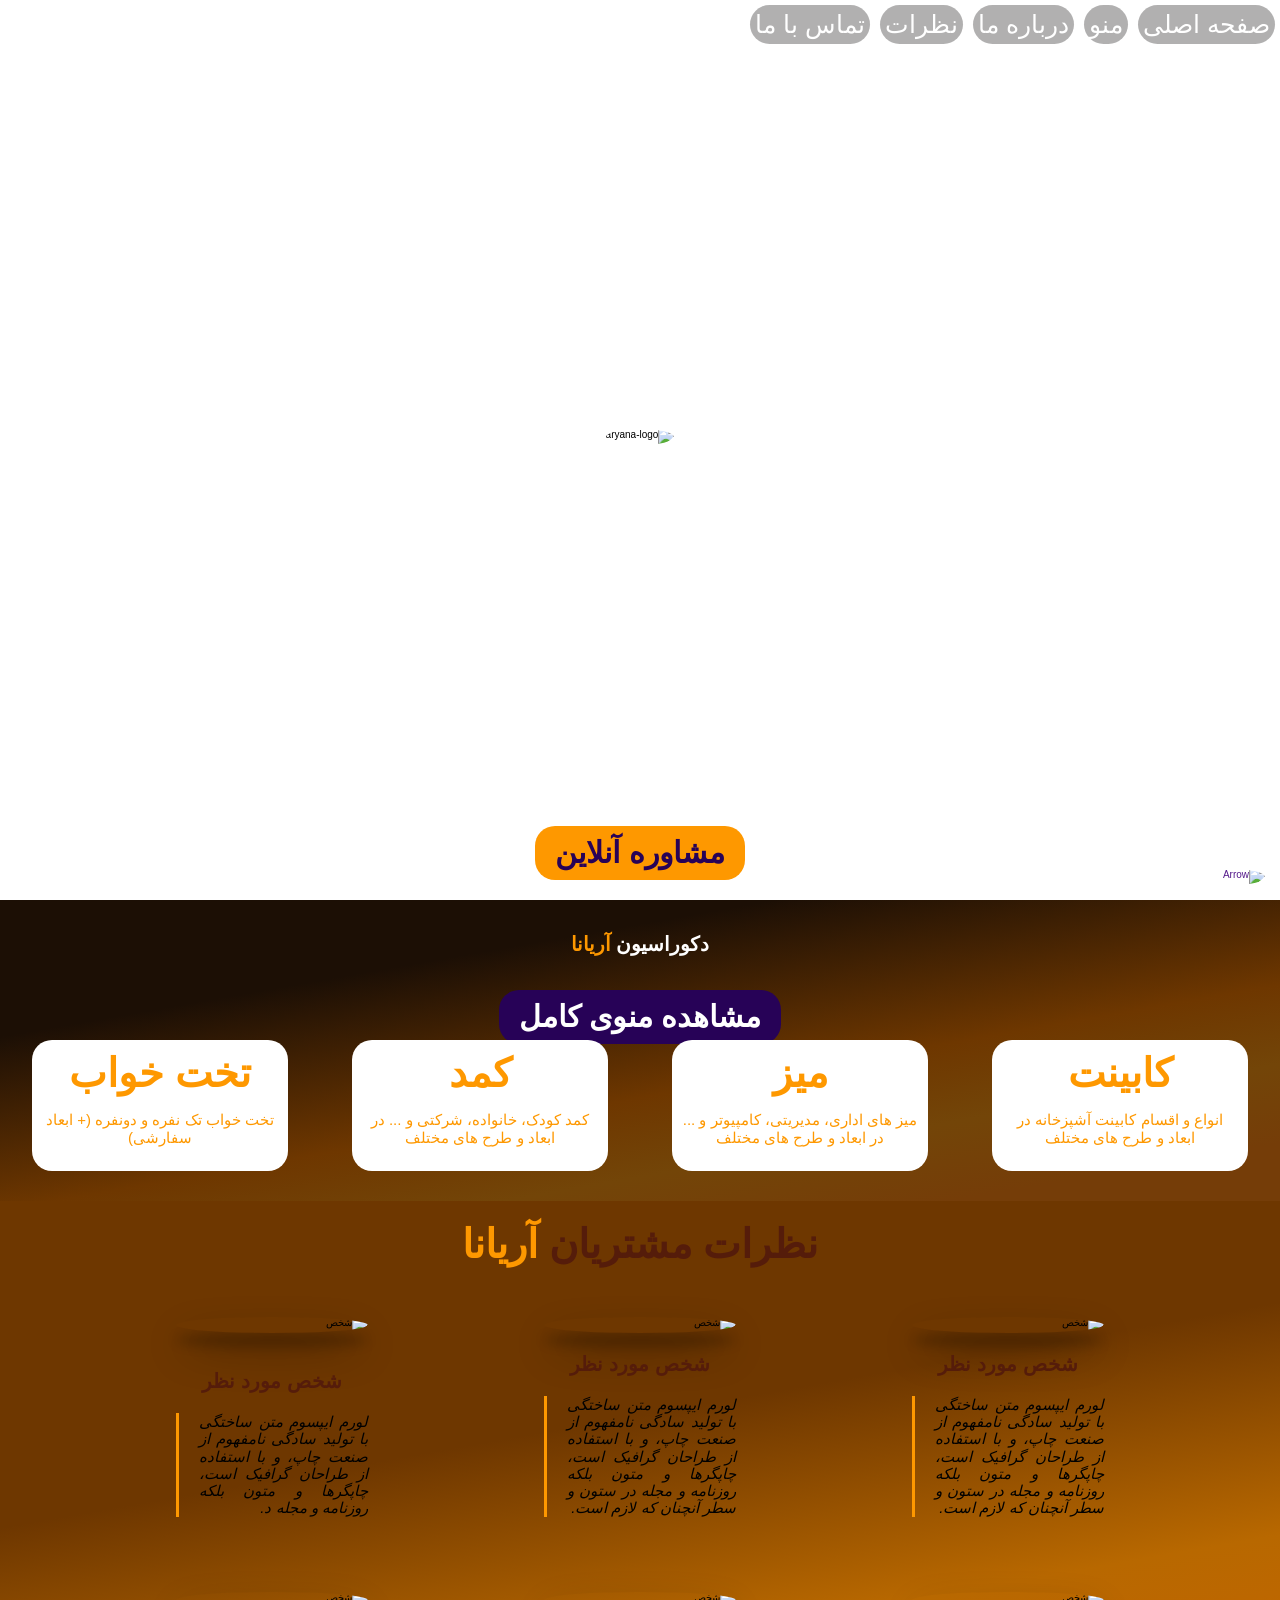
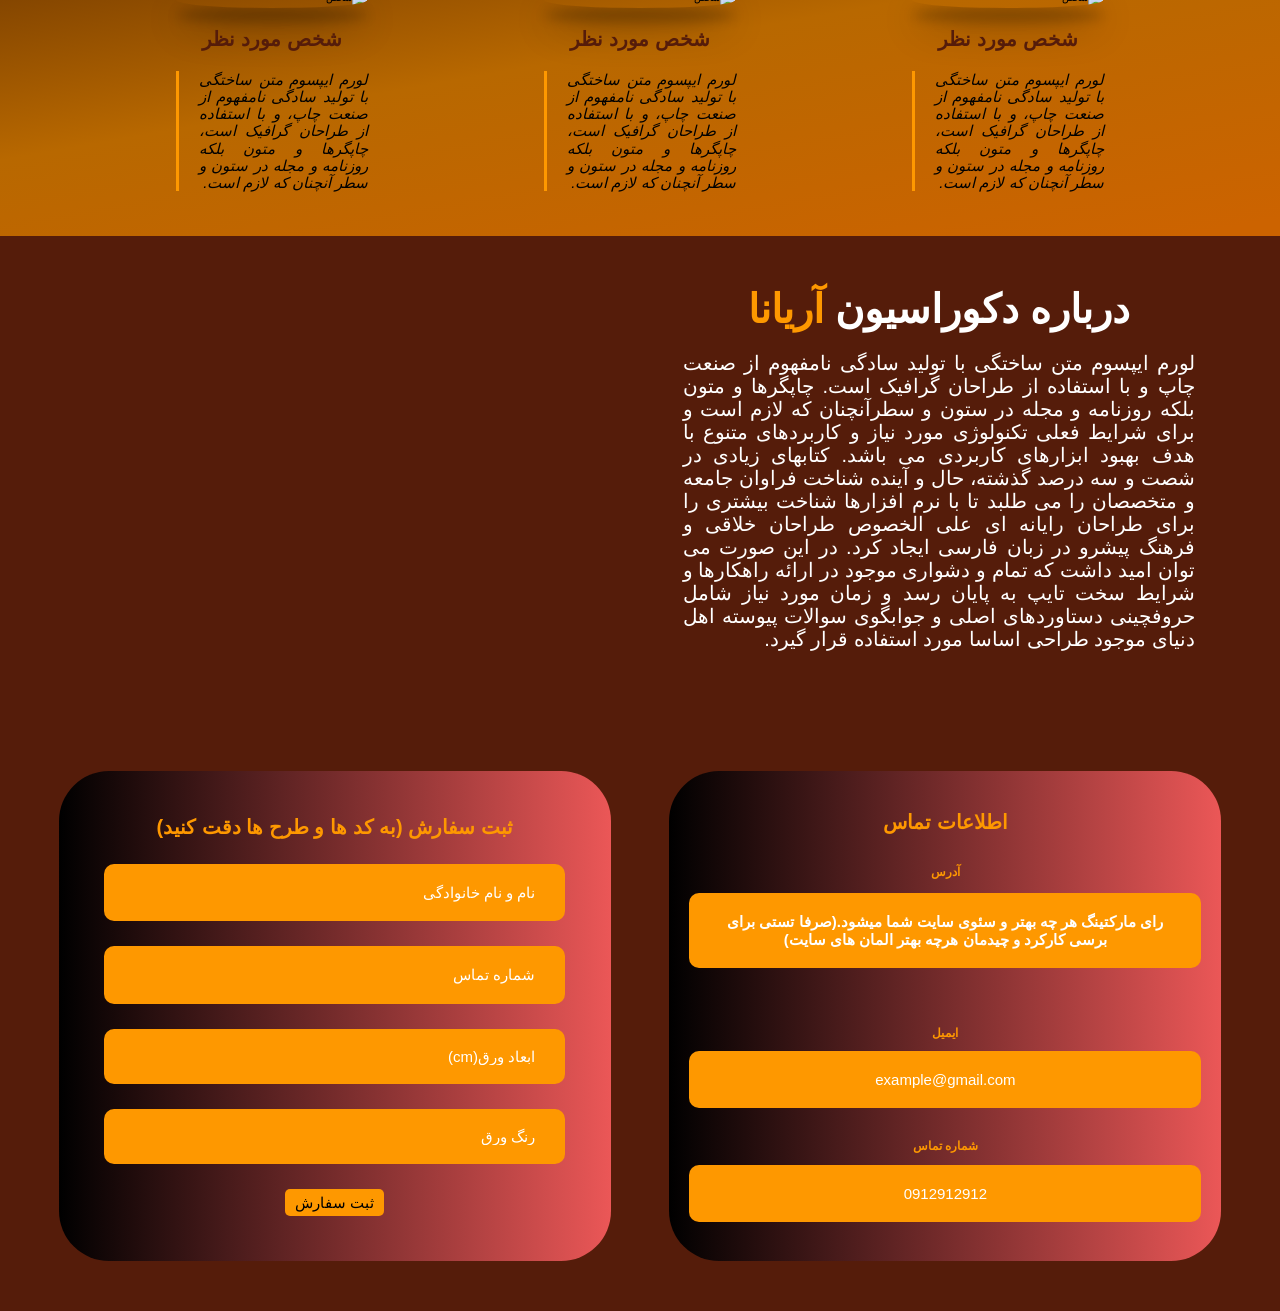
==== aryana's-cabinetry-project.html @ 0d97e0e6 "Add files via upload" ====
<!doctype html>
<html lang="fa" dir="rtl">
  <head>
    <meta charset="UTF-8" />
    <meta name="viewport" content="width=device-width, initial-scale=1.0" />
    <title>Aryana's Decoration</title>
    <link rel="stylesheet" href="aryana's-cabinetry-project-styles.css" />
    <link
      rel="shortcut icon"
      href="images/UzhZxRlaC5X-YRZs.jpg"
      type="image/x-icon"
    />
    <!--favican-->
    <link rel="stylesheet" href="normalize.css" />
  </head>
  <body>
    <header class="header" id="header">
      <nav class="navbar">
        <img
          src="images/menu_24dp_531607.svg"
          alt="menu"
          class="burger"
          id="burger"
        />
        <a href="#header" class="nav-item">صفحه اصلی</a>
        <a href="#menu" class="nav-item">منو</a>
        <a href="#about-us" class="nav-item">درباره ما</a>
        <a href="#comments" class="nav-item">نظرات</a>
        <a href="#footer" class="nav-item">تماس با ما</a>
      </nav>
      <figure class="logo-caption">
        <img class="logo" src="images/aryana-logo.svg" alt="aryana-logo" />
        <figcaption class="caption"></figcaption>
      </figure>
      <a href="" class="button button-yellow">مشاوره آنلاین </a>
    </header>
    <main>
      <section class="menu" id="menu">
        <h1>دکوراسیون <span class="brown">آریانا</span></h1>
        <a href="" class="button button-purple">مشاهده منوی کامل</a>

        <div class="menu-items">
          <figure class="menu-item">
            <img
              class="menu-item-image"
              src="images/_tiM4MbD1KOHVtJG.jpg"
              alt="کابینت"
            />
            <figcaption class="menu-item-text">
              <h2>کابینت</h2>
              <p>انواع و اقسام کابینت آشپزخانه در ابعاد و طرح های مختلف</p>
            </figcaption>
          </figure>

          <figure class="menu-item">
            <img
              class="menu-item-image"
              src="images/7FXqS_w4de5ufjhV.jpg"
              alt="میز"
            />
            <figcaption class="menu-item-text">
              <h2>میز</h2>
              <p>
                میز های اداری، مدیریتی، کامپیوتر و ... در ابعاد و طرح های مختلف
              </p>
            </figcaption>
          </figure>

          <figure class="menu-item">
            <img
              class="menu-item-image"
              src="images/YcD0jGPTfjWCxDiG.jpg"
              alt="کمد"
            />
            <figcaption class="menu-item-text">
              <h2>کمد</h2>
              <p>کمد کودک، خانواده، شرکتی و ... در ابعاد و طرح های مختلف</p>
            </figcaption>
          </figure>

          <figure class="menu-item">
            <img
              class="menu-item-image"
              src="images/yTGWM2WRt-KTYY5E.webp"
              alt="تخت خواب"
            />
            <figcaption class="menu-item-text">
              <h2>تخت خواب</h2>
              <p>تخت خواب تک نفره و دونفره (+ ابعاد سفارشی)</p>
            </figcaption>
          </figure>
        </div>
      </section>
      <section class="comments" id="comments">
        <h2>
          نظرات مشتریان
          <span class="brown">آریانا</span>
        </h2>
        <div class="comment-items" id="comment-items"></div>
      </section>

      <section class="about-us" id="about-us">
        <div class="about-us-text">
          <h2>
            درباره دکوراسیون
            <span class="yellow">آریانا</span>
          </h2>
          <p>
            لورم ایپسوم متن ساختگی با تولید سادگی نامفهوم از صنعت چاپ و با
            استفاده از طراحان گرافیک است. چاپگرها و متون بلکه روزنامه و مجله در
            ستون و سطرآنچنان که لازم است و برای شرایط فعلی تکنولوژی مورد نیاز و
            کاربردهای متنوع با هدف بهبود ابزارهای کاربردی می باشد. کتابهای زیادی
            در شصت و سه درصد گذشته، حال و آینده شناخت فراوان جامعه و متخصصان را
            می طلبد تا با نرم افزارها شناخت بیشتری را برای طراحان رایانه ای علی
            الخصوص طراحان خلاقی و فرهنگ پیشرو در زبان فارسی ایجاد کرد. در این
            صورت می توان امید داشت که تمام و دشواری موجود در ارائه راهکارها و
            شرایط سخت تایپ به پایان رسد و زمان مورد نیاز شامل حروفچینی
            دستاوردهای اصلی و جوابگوی سوالات پیوسته اهل دنیای موجود طراحی اساسا
            مورد استفاده قرار گیرد.
          </p>
        </div>
        <img class="about-us-image" src="images/UzhZxRlaC5X-YRZs.jpg" alt="" />
      </section>
    </main>

    <footer class="footer" id="footer">
      <section class="contact-us">
        <h2>اطلاعات تماس</h2>
        <div class="contact-us-item">
          <h3 class="contact-us-title">
            آدرس
            <p>
              رای مارکتینگ هر چه بهتر و سئوی سایت شما میشود.(صرفا تستی برای برسی
              کارکرد و چیدمان هرچه بهتر المان های سایت)
            </p>
          </h3>
        </div>

        <div class="contact-us-item">
          <h3 class="contact-us-title">ایمیل</h3>
          <a href="mailto:example@gmail.com">example@gmail.com</a>
        </div>

        <div class="contact-us-item">
          <h3 class="contact-us-title">شماره تماس</h3>
          <a href="tel:0912912912">0912912912</a>
        </div>
      </section>

      <form id="form" class="form">
        <h2>ثبت سفارش (به کد ها و طرح ها دقت کنید)</h2>
        <input
          type="text"
          name="name"
          id="name"
          placeholder="نام و نام خانوادگی"
          title="نام و نام خانوادگی"
          autocomplete="off"
          class="input"
        />

        <input
          type="tell"
          name="phone"
          id="phone"
          placeholder="شماره تماس"
          title="شماره تماس"
          autocomplete="off"
          class="input"
        />

        <select title="ابعاد" name="number" class="input" id="number">
          <option value="">ابعاد ورق(cm)</option>
          <option value="100*100">100*100</option>
          <option value="200*200">200*200</option>
          <option value="300*300">300*300</option>
          <option value="400*400">400*400</option>
        </select>
        <select title="رنگ" name="time" class="input" id="time">
          <option value="">رنگ ورق</option>
          <option value="مشکی مات">مشکی مات</option>
          <option value="سفید ساده">سفید ساده</option>
          <option value="سفید گردویی">سفید گردویی</option>
          <option value="قهوه ای روشن">قهوه ای روشن</option>
          <option value="قهوه ای تیره">قهوه ای تیره</option>
        </select>
        <input type="submit" value="ثبت سفارش" class="form-button" />
      </form>
    </footer>

    <a href="" id="header" class="float">
      <img src="images/aryana-arrow-up.svg" alt="Arrow" class="float" />
    </a>
    <div class="popup-hide" id="popup">
      <div class="popup-message">
        <button class="close-btn">✕</button>
        <h2>
          تخفیف ویژه دیزاین
          <span class="brown">آریانا</span>
        </h2>
        <a href="#footer" class="button2 button-yellow">
          برای دریافت کد تخفیف کلیک کنید
        </a>
      </div>
    </div>
    <script src="aryana's cabinetry-project.js"></script>
  </body>
</html>
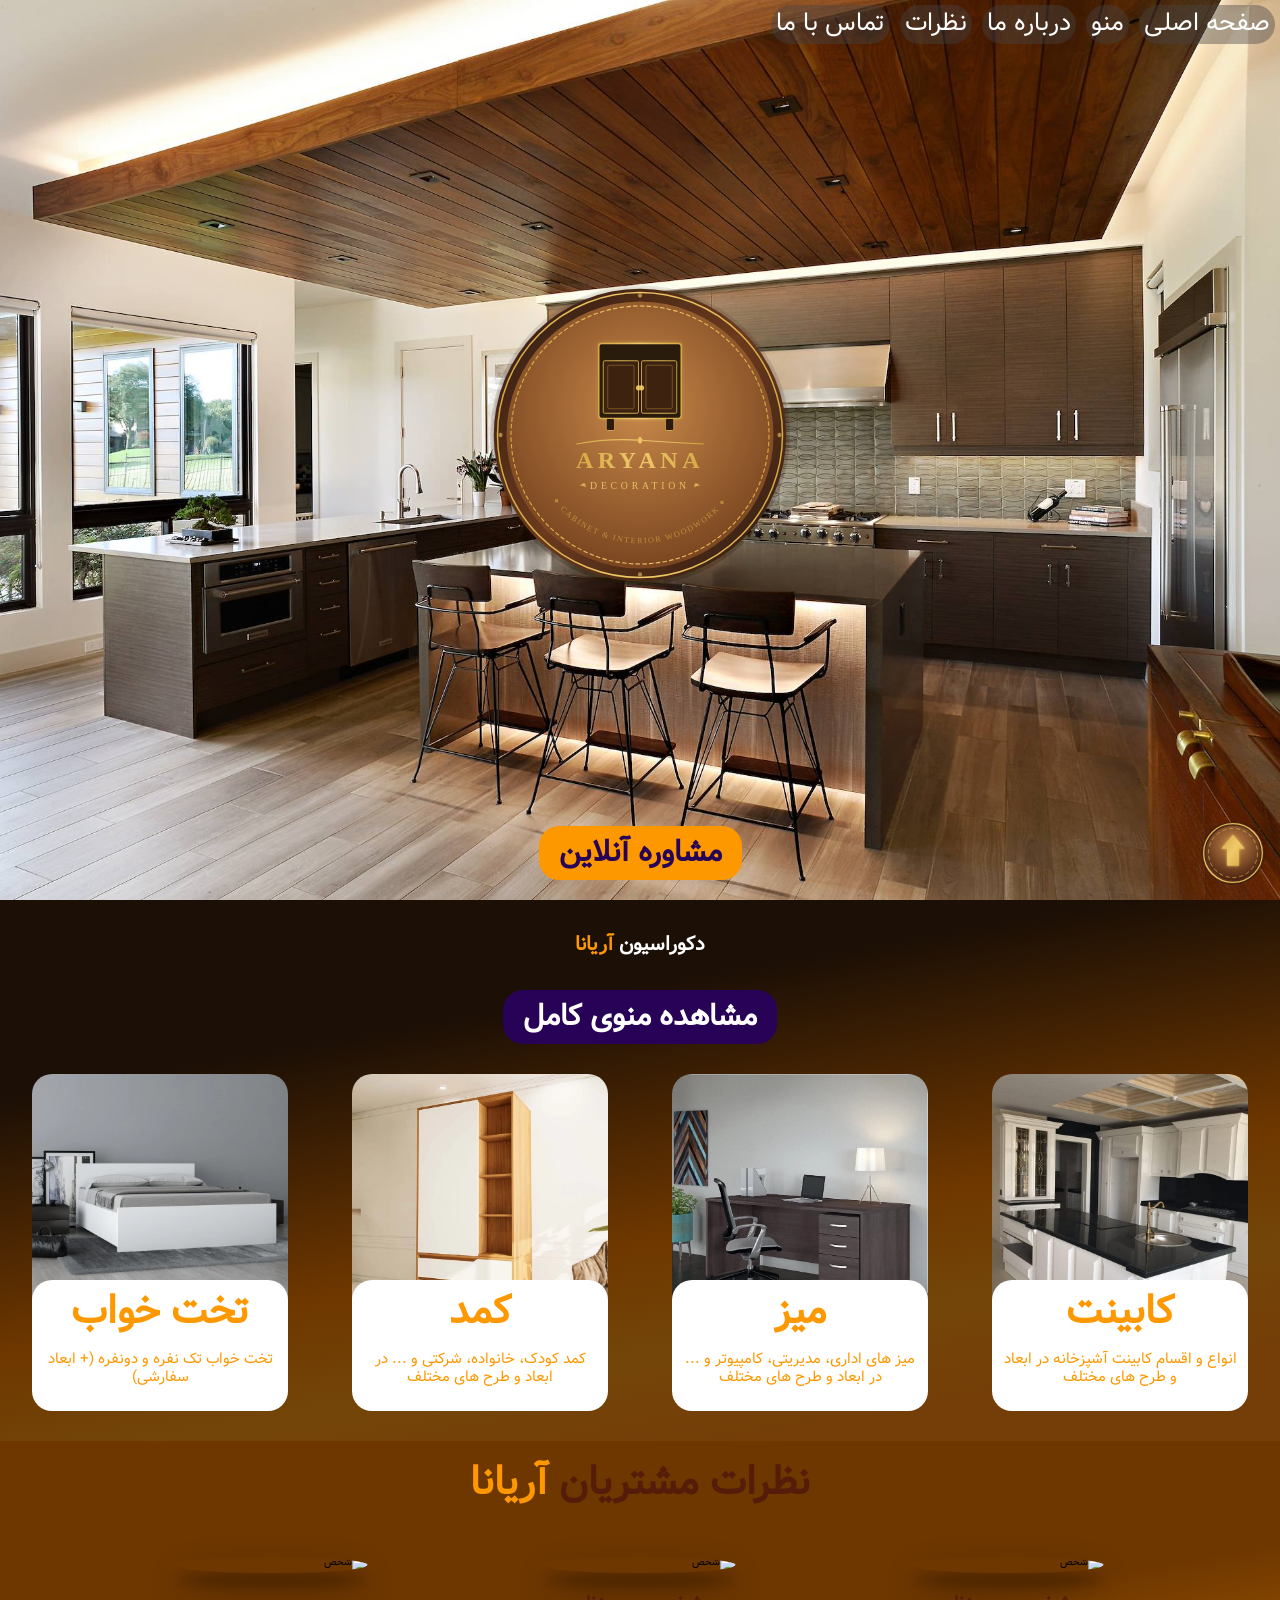
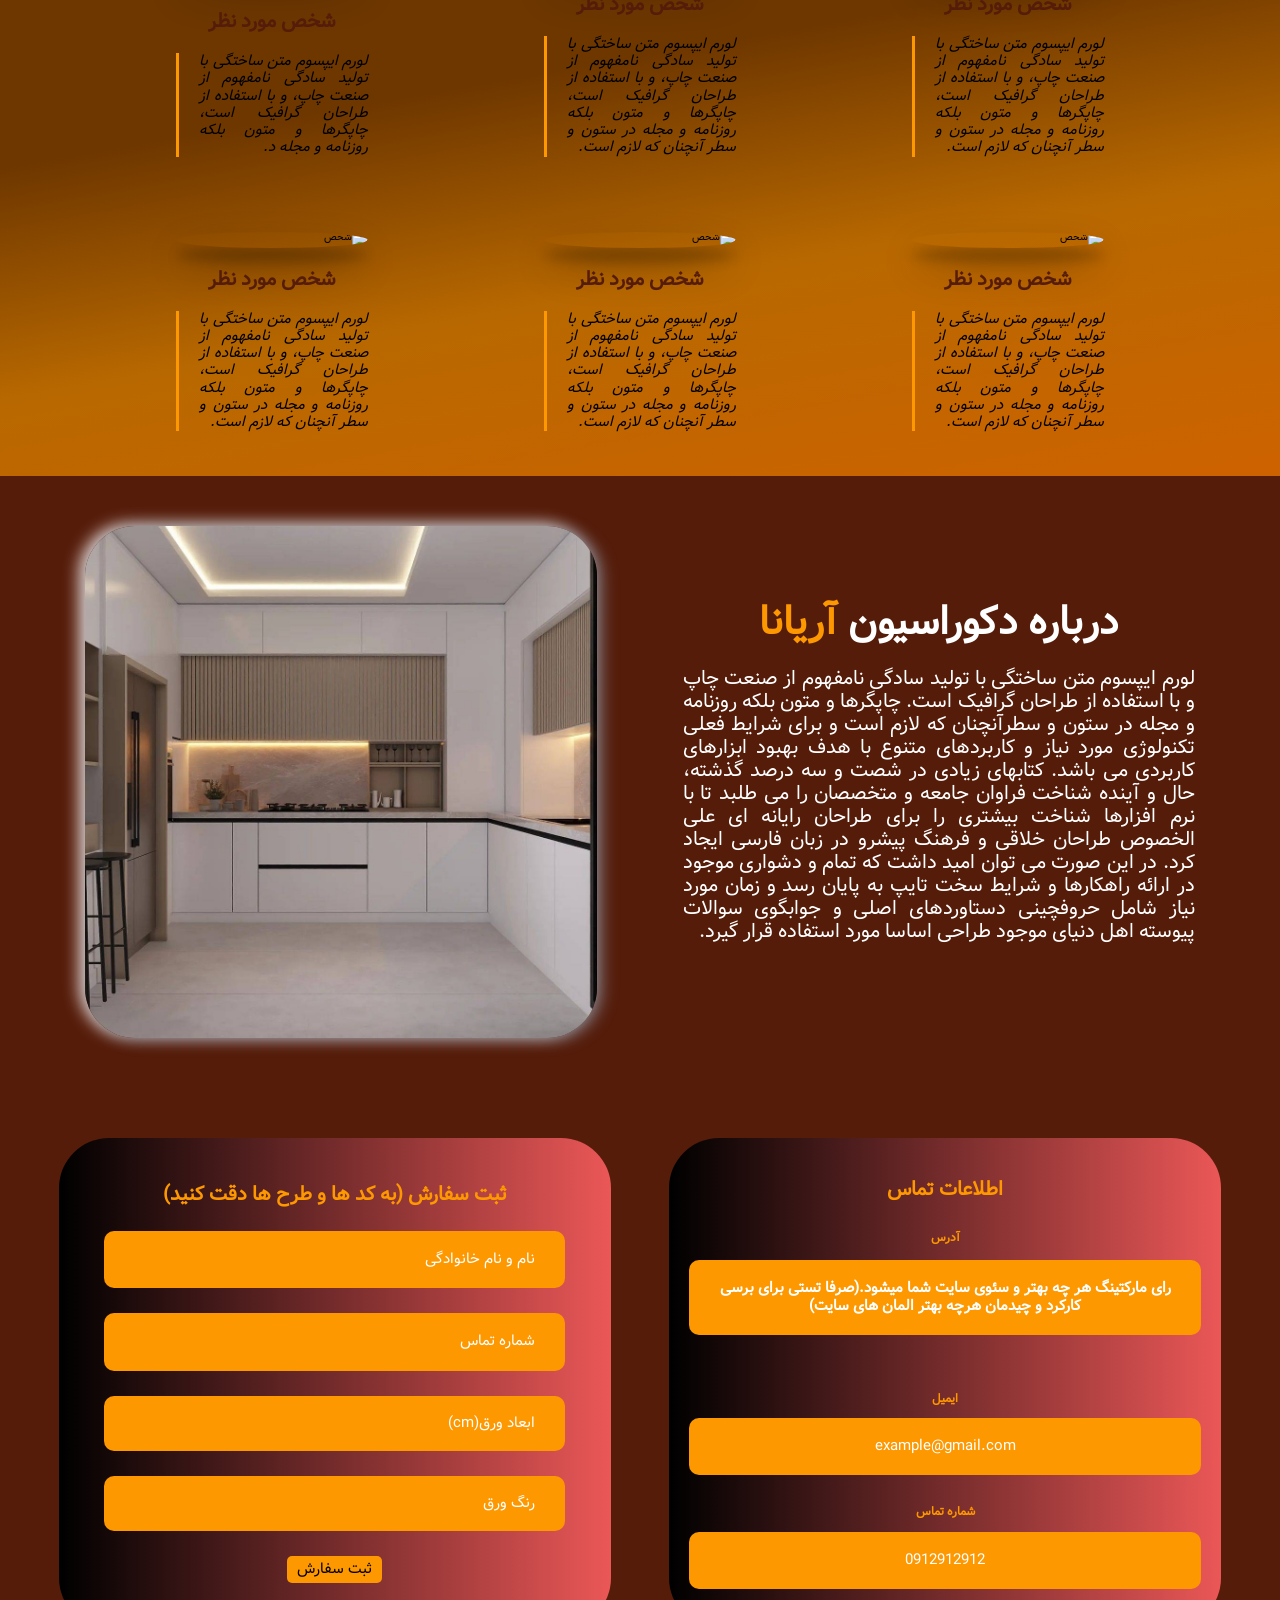
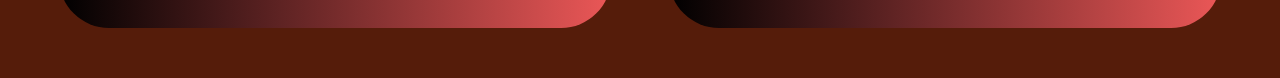
==== commit 22cfbbb3: "Add files via upload" ====
--- a/aryana's-cabinetry-project.html
+++ b/aryana's-cabinetry-project.html
@@ -7,7 +7,7 @@
     <link rel="stylesheet" href="aryana's-cabinetry-project-styles.css" />
     <link
       rel="shortcut icon"
-      href="images/UzhZxRlaC5X-YRZs.jpg"
+      href="assets/images/UzhZxRlaC5X-YRZs.jpg"
       type="image/x-icon"
     />
     <!--favican-->
@@ -17,7 +17,7 @@
     <header class="header" id="header">
       <nav class="navbar">
         <img
-          src="images/menu_24dp_531607.svg"
+          src="assets/images/menu_24dp_531607.svg"
           alt="menu"
           class="burger"
           id="burger"
@@ -29,7 +29,11 @@
         <a href="#footer" class="nav-item">تماس با ما</a>
       </nav>
       <figure class="logo-caption">
-        <img class="logo" src="images/aryana-logo.svg" alt="aryana-logo" />
+        <img
+          class="logo"
+          src="assets/images/aryana-logo.svg"
+          alt="aryana-logo"
+        />
         <figcaption class="caption"></figcaption>
       </figure>
       <a href="" class="button button-yellow">مشاوره آنلاین </a>
@@ -43,7 +47,7 @@
           <figure class="menu-item">
             <img
               class="menu-item-image"
-              src="images/_tiM4MbD1KOHVtJG.jpg"
+              src="assets/images/_tiM4MbD1KOHVtJG.jpg"
               alt="کابینت"
             />
             <figcaption class="menu-item-text">
@@ -55,7 +59,7 @@
           <figure class="menu-item">
             <img
               class="menu-item-image"
-              src="images/7FXqS_w4de5ufjhV.jpg"
+              src="assets/images/7FXqS_w4de5ufjhV.jpg"
               alt="میز"
             />
             <figcaption class="menu-item-text">
@@ -69,7 +73,7 @@
           <figure class="menu-item">
             <img
               class="menu-item-image"
-              src="images/YcD0jGPTfjWCxDiG.jpg"
+              src="assets/images/YcD0jGPTfjWCxDiG.jpg"
               alt="کمد"
             />
             <figcaption class="menu-item-text">
@@ -81,7 +85,7 @@
           <figure class="menu-item">
             <img
               class="menu-item-image"
-              src="images/yTGWM2WRt-KTYY5E.webp"
+              src="assets/images/yTGWM2WRt-KTYY5E.webp"
               alt="تخت خواب"
             />
             <figcaption class="menu-item-text">
@@ -119,7 +123,11 @@
             مورد استفاده قرار گیرد.
           </p>
         </div>
-        <img class="about-us-image" src="images/UzhZxRlaC5X-YRZs.jpg" alt="" />
+        <img
+          class="about-us-image"
+          src="assets/images/UzhZxRlaC5X-YRZs.jpg"
+          alt=""
+        />
       </section>
     </main>
 
@@ -189,7 +197,7 @@
     </footer>
 
     <a href="" id="header" class="float">
-      <img src="images/aryana-arrow-up.svg" alt="Arrow" class="float" />
+      <img src="assets/images/aryana-arrow-up.svg" alt="Arrow" class="float" />
     </a>
     <div class="popup-hide" id="popup">
       <div class="popup-message">
